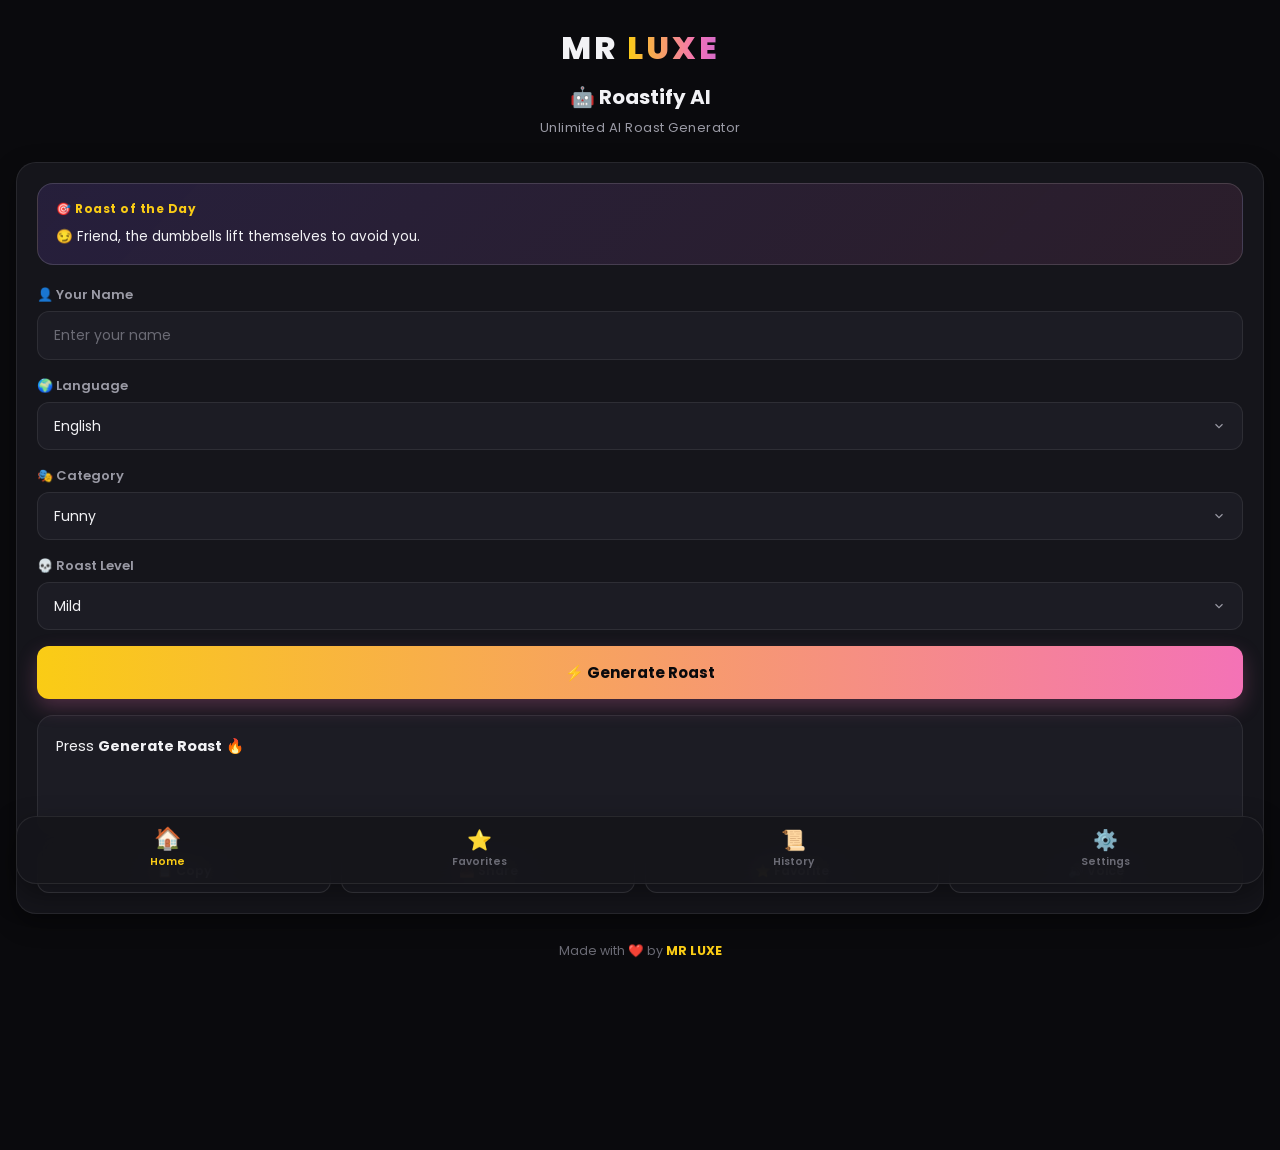
==== index.html @ 8e7ee3a3 "Add files via upload" ====
<!DOCTYPE html>
<html lang="en">

<head>

<meta charset="UTF-8">
<meta name="viewport" content="width=device-width, initial-scale=1.0">

<title>Roastify AI • MR LUXE</title>

<link rel="stylesheet" href="style.css">

<link rel="preconnect" href="https://fonts.googleapis.com">

<link rel="preconnect" href="https://fonts.gstatic.com" crossorigin>

<link href="https://fonts.googleapis.com/css2?family=Poppins:wght@300;400;500;600;700;800&display=swap" rel="stylesheet">

</head>

<body>

<div class="bg1"></div>
<div class="bg2"></div>
<div class="particles"></div>

<header class="hero">

<h1 class="logoText">
MR <span>LUXE</span>
</h1>

<h2 class="appTitle">
🤖 Roastify AI
</h2>

<p class="appSub">
Unlimited AI Roast Generator
</p>

</header>

<main class="card">

<!-- ================= HOME ================= -->

<section id="homeScreen" class="screen active">

<div class="dailyCard">
    <div class="dailyLabel">🎯 Roast of the Day</div>
    <div id="dailyRoastText" class="dailyText">Loading...</div>
</div>

<label>👤 Your Name</label>

<input
id="username"
type="text"
placeholder="Enter your name">

<label>🌍 Language</label>

<select id="language">

<option value="English">English</option>

<option value="Bangla">বাংলা</option>

<option value="Hindi">हिन्दी</option>

</select>

<label>🎭 Category</label>

<select id="category">

<option>Funny</option>
<option>Savage</option>
<option>Love</option>
<option>Friend</option>
<option>Phone</option>
<option>Student</option>
<option>Programmer</option>
<option>Gamer</option>
<option>Gym</option>
<option>Random</option>

</select>

<label>💀 Roast Level</label>

<select id="level">

<option>Mild</option>
<option>Savage</option>
<option>Extreme</option>

</select>

<div class="generateBox">

<button id="generate" class="generateBtn">

⚡ Generate Roast

</button>

</div>

<div id="result" class="resultBox">

Press <b>Generate Roast</b> 🔥

</div>

<div class="actionRow">

<button id="copy" class="actionBtn">
📋 Copy
</button>

<button id="share" class="actionBtn">
📤 Share
</button>

<button id="favorite" class="actionBtn">
⭐ Favorite
</button>

<button id="speak" class="actionBtn">
🔊 Voice
</button>

</div>

</section>
<!-- ================= FAVORITES ================= -->

<section id="favoritesScreen" class="screen">

  <h2 class="screenTitle">⭐ Favorites</h2>

  <div id="favoritesList" class="listBox">

    <div class="emptyCard">

      No favorite roasts yet.

    </div>

  </div>

  <button id="clearFavorite" class="clearBtn">
  🗑 Clear Favorites
  </button>

</section>

<!-- ================= HISTORY ================= -->

<section id="historyScreen" class="screen">

  <h2 class="screenTitle">📜 History</h2>

  <div id="historyList" class="listBox">

    <div class="emptyCard">

      No history yet.

    </div>

  </div>

  <button id="clearHistory" class="clearBtn">
  🗑 Clear History
  </button>

</section>

<!-- ================= SETTINGS ================= -->

<section id="settingsScreen" class="screen">

  <h2 class="screenTitle">⚙️ Settings</h2>

  <div class="settingsCard">

    <p>
      🌍 Language:
      <strong id="settingLanguage">English</strong>
    </p>

    <p>
      🎭 Category:
      <strong id="settingCategory">Funny</strong>
    </p>

    <p>
      💀 Roast Level:
      <strong id="settingLevel">Mild</strong>
    </p>

    <p>
      🤖 Version:
      <strong>Roastify AI V4</strong>
    </p>

    <p>
      ❤️ Made by
      <strong>MR LUXE</strong>
    </p>

  </div>

</section>

</main>
<!-- ========================= -->
<!-- BOTTOM NAVIGATION -->
<!-- ========================= -->

<nav class="bottomNav">

  <button id="homeTab" class="navBtn active">

    <span class="navIcon">🏠</span>

    <span class="navText">Home</span>

  </button>

  <button id="favoritesTab" class="navBtn">

    <span class="navIcon">⭐</span>

    <span class="navText">Favorites</span>

  </button>

  <button id="historyTab" class="navBtn">

    <span class="navIcon">📜</span>

    <span class="navText">History</span>

  </button>

  <button id="settingsTab" class="navBtn">

    <span class="navIcon">⚙️</span>

    <span class="navText">Settings</span>

  </button>

</nav>

<!-- Toast -->

<div id="toast" class="toast">
  Done ✅
</div>

<!-- Footer -->

<footer class="footer">

  <p>
    Made with ❤️ by
    <strong>MR LUXE</strong>
  </p>

</footer>

<script src="roasts.js"></script>
<script src="script.js"></script>

</body>
</html>
---- style.css ----
/* ==========================================
   Roastify AI — MR LUXE
   Professional Dark UI
========================================== */

:root{
    --bg:#0a0a0d;
    --surface:#15151b;
    --surface-2:#1c1c24;
    --border:rgba(255,255,255,.08);
    --border-strong:rgba(255,255,255,.14);

    --text:#f2f2f5;
    --text-dim:#9a9aa5;
    --text-faint:#6b6b75;

    --accent:#8b5cf6;
    --accent-2:#22d3ee;
    --accent-3:#f472b6;
    --gold:#facc15;
    --danger:#f87171;

    --radius-lg:20px;
    --radius-md:16px;
    --radius-sm:12px;

    --shadow-soft:0 8px 24px rgba(0,0,0,.35);
    --transition:180ms ease;
}

*{
    margin:0;
    padding:0;
    box-sizing:border-box;
    font-family:'Poppins',sans-serif;
}

html,body{
    background:var(--bg);
    color:var(--text);
    min-height:100vh;
}

body{
    padding:24px 16px 100px;
    position:relative;
}

/* Subtle static ambient background — no animation, cheap on render */
body::before{
    content:"";
    position:fixed;
    inset:0;
    z-index:-1;
    background:
        radial-gradient(circle at 15% 10%, rgba(139,92,246,.14), transparent 40%),
        radial-gradient(circle at 85% 20%, rgba(34,211,238,.10), transparent 40%),
        radial-gradient(circle at 50% 100%, rgba(244,114,182,.08), transparent 45%);
}

/* ==========================================
   Header
========================================== */

.hero{
    text-align:center;
    margin-bottom:24px;
}

.logoText{
    font-size:32px;
    font-weight:800;
    letter-spacing:3px;
    text-transform:uppercase;
    color:var(--text);
}

.logoText span{
    background:linear-gradient(90deg,var(--gold),var(--accent-3),var(--accent),var(--accent-2),var(--gold));
    background-size:300% 100%;
    background-clip:text;
    -webkit-background-clip:text;
    -webkit-text-fill-color:transparent;
    animation:shift 4s linear infinite;
    display:inline-block;
}

@keyframes shift{
    0%{ background-position:0% 0%; }
    100%{ background-position:300% 0%; }
}

.appTitle{
    font-size:20px;
    font-weight:700;
    margin-top:10px;
    color:var(--text);
}

.appSub{
    font-size:13px;
    color:var(--text-dim);
    margin-top:6px;
    letter-spacing:.5px;
}

/* ==========================================
   Main Card Container
========================================== */

.card{
    background:var(--surface);
    border:1px solid var(--border);
    border-radius:var(--radius-lg);
    padding:20px;
    box-shadow:var(--shadow-soft);
}

/* ==========================================
   Screens
========================================== */

.screen{
    display:none;
}

.screen.active{
    display:block;
    animation:fadeIn .25s ease;
}

@keyframes fadeIn{
    from{ opacity:0; transform:translateY(8px); }
    to{ opacity:1; transform:translateY(0); }
}

.screenTitle{
    font-size:18px;
    font-weight:700;
    margin-bottom:16px;
    color:var(--text);
}

/* ==========================================
   Form Elements
========================================== */

label{
    display:block;
    font-size:13px;
    font-weight:600;
    color:var(--text-dim);
    margin-bottom:6px;
}

input,
select{
    width:100%;
    padding:13px 16px;
    margin-bottom:16px;
    background:var(--surface-2);
    border:1px solid var(--border);
    border-radius:var(--radius-sm);
    color:var(--text);
    font-size:14px;
    outline:none;
    transition:border-color var(--transition), box-shadow var(--transition);
}

input::placeholder{
    color:var(--text-faint);
}

input:focus,
select:focus{
    border-color:var(--accent);
    box-shadow:0 0 0 3px rgba(139,92,246,.18);
}

select{
    appearance:none;
    background-image:url("data:image/svg+xml;utf8,<svg xmlns='http://www.w3.org/2000/svg' width='14' height='14' viewBox='0 0 24 24' fill='none' stroke='%239a9aa5' stroke-width='2'><path d='M6 9l6 6 6-6'/></svg>");
    background-repeat:no-repeat;
    background-position:right 16px center;
    padding-right:40px;
}

/* ==========================================
   Buttons
========================================== */

button{
    border:none;
    border-radius:var(--radius-sm);
    cursor:pointer;
    font-family:inherit;
    transition:transform var(--transition), box-shadow var(--transition), background var(--transition);
}

.generateBox{
    margin-bottom:16px;
}

.generateBtn{
    width:100%;
    padding:15px;
    font-size:15px;
    font-weight:700;
    color:#0a0a0d;
    background:linear-gradient(90deg,var(--gold),var(--accent-3));
    box-shadow:0 8px 20px rgba(244,114,182,.25);
}

.generateBtn:hover{
    transform:translateY(-2px);
    box-shadow:0 10px 26px rgba(244,114,182,.35);
}

.generateBtn:active{
    transform:translateY(0) scale(.98);
}

/* Result Box */

.resultBox{
    padding:18px;
    min-height:120px;
    background:var(--surface-2);
    border:1px solid var(--border);
    border-radius:var(--radius-md);
    font-size:14.5px;
    line-height:1.7;
    color:var(--text);
}

/* Action Row */

.actionRow{
    display:flex;
    flex-wrap:wrap;
    gap:10px;
    margin-top:14px;
}

.actionBtn{
    flex:1;
    min-width:70px;
    padding:12px 8px;
    font-size:12.5px;
    font-weight:600;
    color:var(--text);
    background:var(--surface-2);
    border:1px solid var(--border-strong);
    white-space:nowrap;
}

.actionBtn:hover{
    background:#232330;
    border-color:var(--accent);
}

.actionBtn:active{
    transform:scale(.96);
}

/* Clear Button */

.clearBtn{
    width:100%;
    margin-top:18px;
    padding:13px;
    font-size:13px;
    font-weight:600;
    color:var(--danger);
    background:rgba(248,113,113,.08);
    border:1px solid rgba(248,113,113,.25);
}

.clearBtn:hover{
    background:rgba(248,113,113,.15);
}

/* ==========================================
   Lists (Favorites / History)
========================================== */

.listBox{
    display:flex;
    flex-direction:column;
    gap:10px;
}

.listCard{
    padding:14px 16px;
    background:var(--surface-2);
    border:1px solid var(--border);
    border-radius:var(--radius-sm);
    font-size:13.5px;
    line-height:1.6;
    color:var(--text);
}

.emptyCard{
    padding:36px 20px;
    text-align:center;
    color:var(--text-faint);
    font-size:13.5px;
    background:transparent;
    border:1px dashed var(--border-strong);
    border-radius:var(--radius-sm);
}

/* ==========================================
   Settings
========================================== */

.settingsCard{
    background:var(--surface-2);
    border:1px solid var(--border);
    border-radius:var(--radius-md);
    padding:6px 18px;
}

.settingsCard p{
    display:flex;
    justify-content:space-between;
    align-items:center;
    padding:13px 0;
    font-size:13.5px;
    color:var(--text-dim);
    border-bottom:1px solid var(--border);
}

.settingsCard p:last-child{
    border-bottom:none;
}

.settingsCard strong{
    color:var(--gold);
    font-weight:600;
}

/* ==========================================
   Bottom Navigation
========================================== */

.bottomNav{
    position:fixed;
    left:16px;
    right:16px;
    bottom:16px;
    height:68px;
    display:flex;
    justify-content:space-around;
    align-items:center;
    background:rgba(21,21,27,.92);
    backdrop-filter:blur(16px);
    border:1px solid var(--border);
    border-radius:var(--radius-lg);
    box-shadow:0 12px 30px rgba(0,0,0,.4);
    z-index:999;
}

.navBtn{
    background:transparent;
    display:flex;
    flex-direction:column;
    align-items:center;
    gap:4px;
    padding:8px 14px;
    color:var(--text-faint);
}

.navIcon{
    font-size:20px;
    line-height:1;
    transition:transform var(--transition);
}

.navText{
    font-size:10.5px;
    font-weight:600;
}

.navBtn.active{
    color:var(--gold);
}

.navBtn.active .navIcon{
    transform:translateY(-2px) scale(1.1);
}

.navBtn:hover{
    color:var(--text);
}

/* ==========================================
   Toast (disabled per request)
========================================== */

.toast{
    display:none;
}

/* ==========================================
   Footer
========================================== */

.footer{
    text-align:center;
    margin:28px 0 90px;
    font-size:12.5px;
    color:var(--text-faint);
}

.footer strong{
    color:var(--gold);
}

/* ==========================================
   Undo Snackbar
========================================== */

.snackbar{
    position:fixed;
    left:16px;
    right:16px;
    bottom:96px;
    max-width:400px;
    margin:0 auto;
    background:var(--surface-2);
    border:1px solid var(--border-strong);
    border-radius:var(--radius-sm);
    padding:12px 14px;
    display:flex;
    align-items:center;
    justify-content:space-between;
    gap:12px;
    box-shadow:var(--shadow-soft);
    transform:translateY(20px);
    opacity:0;
    pointer-events:none;
    transition:transform .25s ease, opacity .25s ease;
    z-index:1500;
}

.snackbar.show{
    transform:translateY(0);
    opacity:1;
    pointer-events:auto;
}

.snackbar span{
    font-size:13px;
    color:var(--text);
}

.snackbarUndo{
    background:transparent;
    color:var(--gold);
    font-size:13px;
    font-weight:700;
    padding:6px 10px;
    flex-shrink:0;
}

.snackbarUndo:hover{
    text-decoration:underline;
}

/* ==========================================
   Roast of the Day
========================================== */

.dailyCard{
    background:linear-gradient(135deg, rgba(139,92,246,.15), rgba(244,114,182,.10));
    border:1px solid var(--border-strong);
    border-radius:var(--radius-md);
    padding:16px 18px;
    margin-bottom:20px;
}

.dailyLabel{
    font-size:12px;
    font-weight:700;
    color:var(--gold);
    letter-spacing:.5px;
    margin-bottom:8px;
}

.dailyText{
    font-size:13.5px;
    line-height:1.6;
    color:var(--text);
}

/* ==========================================
   Loading Spinner
========================================== */

.spinner{
    display:inline-block;
    width:16px;
    height:16px;
    border:2px solid rgba(10,10,13,.35);
    border-top-color:#0a0a0d;
    border-radius:50%;
    animation:spin .7s linear infinite;
    vertical-align:middle;
}

.spinnerCenter{
    display:flex;
    align-items:center;
    justify-content:center;
    padding:20px 0;
}

.spinnerCenter .spinner{
    width:26px;
    height:26px;
    border:3px solid var(--border-strong);
    border-top-color:var(--accent-3);
}

@keyframes spin{
    to{ transform:rotate(360deg); }
}

/* ==========================================
   List Card (with mini actions)
========================================== */

.listCard{
    display:flex;
    align-items:center;
    justify-content:space-between;
    gap:10px;
}

.listCardText{
    flex:1;
}

.listCardActions{
    display:flex;
    gap:6px;
    flex-shrink:0;
}

.miniBtn{
    width:32px;
    height:32px;
    padding:0;
    font-size:13px;
    background:var(--surface);
    border:1px solid var(--border-strong);
    color:var(--text-dim);
    border-radius:8px;
}

.miniBtn:hover{
    color:var(--text);
    border-color:var(--accent);
}

.removeMini:hover{
    color:var(--danger);
    border-color:var(--danger);
}

/* ==========================================
   Confirm Popup
========================================== */

.confirmOverlay{
    position:fixed;
    inset:0;
    background:rgba(0,0,0,.6);
    backdrop-filter:blur(4px);
    display:flex;
    align-items:center;
    justify-content:center;
    z-index:2000;
    animation:fadeIn .15s ease;
    padding:20px;
}

.confirmBox{
    background:var(--surface);
    border:1px solid var(--border-strong);
    border-radius:var(--radius-md);
    padding:20px;
    max-width:320px;
    width:100%;
    box-shadow:var(--shadow-soft);
}

.confirmBox p{
    font-size:14px;
    color:var(--text);
    line-height:1.5;
    margin-bottom:16px;
}

.confirmActions{
    display:flex;
    gap:10px;
}

.confirmActions button{
    flex:1;
    padding:11px;
    font-size:13px;
    font-weight:600;
}

.confirmCancel{
    background:var(--surface-2);
    color:var(--text-dim);
    border:1px solid var(--border-strong);
}

.confirmCancel:hover{
    color:var(--text);
}

.confirmOk{
    background:var(--danger);
    color:#1a0a0a;
}

.confirmOk:hover{
    filter:brightness(1.08);
}

/* ==========================================
   Scrollbar
========================================== */

::-webkit-scrollbar{
    width:6px;
}

::-webkit-scrollbar-track{
    background:var(--bg);
}

::-webkit-scrollbar-thumb{
    background:var(--surface-2);
    border-radius:10px;
}

::selection{
    background:var(--accent);
    color:#fff;
}

/* ==========================================
   Responsive
========================================== */

@media (max-width:380px){
    .logoText{
        font-size:26px;
        letter-spacing:2px;
    }

    .appTitle{
        font-size:17px;
    }

    .resultBox{
        min-height:100px;
        font-size:13.5px;
    }

    .navIcon{
        font-size:18px;
    }
}
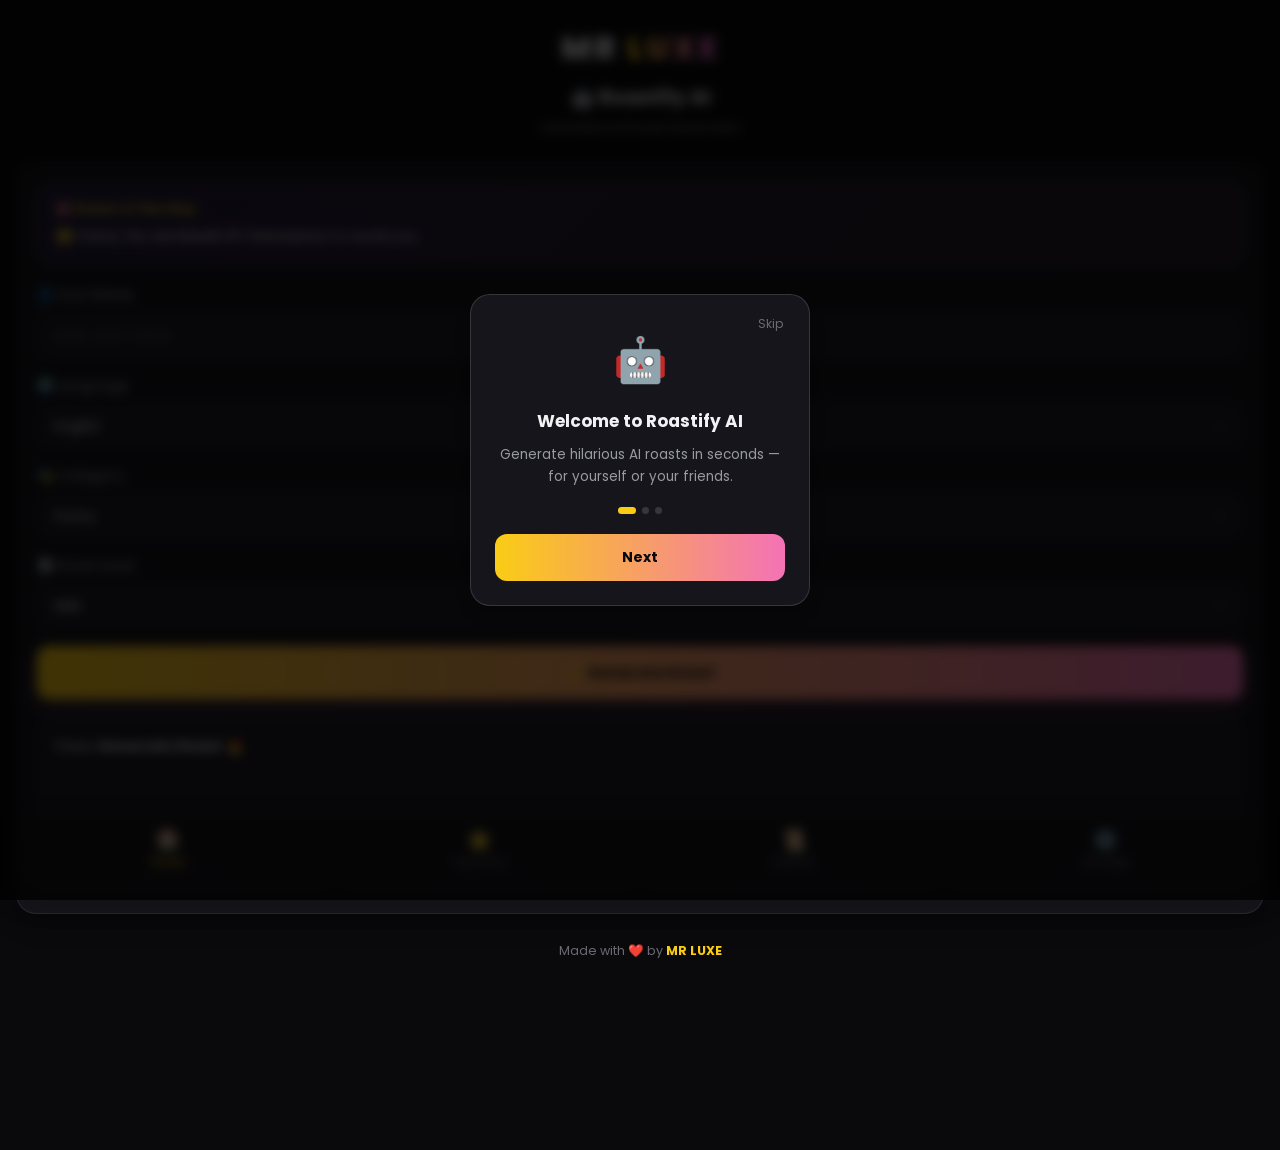
==== commit 2fbabb04: "Add files via upload" ====
--- a/index.html
+++ b/index.html
@@ -203,13 +203,53 @@
 
     <p>
       🤖 Version:
-      <strong>Roastify AI V4</strong>
+      <strong>Roastify AI V6</strong>
     </p>
 
     <p>
       ❤️ Made by
       <strong>MR LUXE</strong>
     </p>
+
+  </div>
+
+  <div class="statsCard">
+
+    <h3 class="cardMiniTitle">📈 This Week</h3>
+
+    <p>
+      Roasts generated:
+      <strong id="statTotal">0</strong>
+    </p>
+
+    <p>
+      Top category:
+      <strong id="statCategory">-</strong>
+    </p>
+
+    <p>
+      Top level:
+      <strong id="statLevel">-</strong>
+    </p>
+
+    <p>
+      🏆 Most roasted name:
+      <strong id="statName">-</strong>
+    </p>
+
+  </div>
+
+  <div class="customCatCard">
+
+    <h3 class="cardMiniTitle">➕ Add Your Own Category</h3>
+
+    <input id="customCatName" type="text" placeholder="Category name (e.g. Office)">
+
+    <textarea id="customCatRoasts" rows="4" placeholder="Write roasts, one per line. Use {name} for the person's name."></textarea>
+
+    <button id="saveCustomCat">💾 Save Category</button>
+
+    <div id="customCatList" class="customCatList"></div>
 
   </div>
 
--- a/style.css
+++ b/style.css
@@ -154,7 +154,8 @@
 }
 
 input,
-select{
+select,
+textarea{
     width:100%;
     padding:13px 16px;
     margin-bottom:16px;
@@ -164,15 +165,19 @@
     color:var(--text);
     font-size:14px;
     outline:none;
+    resize:vertical;
+    min-height:44px;
     transition:border-color var(--transition), box-shadow var(--transition);
 }
 
+textarea::placeholder,
 input::placeholder{
     color:var(--text-faint);
 }
 
 input:focus,
-select:focus{
+select:focus,
+textarea:focus{
     border-color:var(--accent);
     box-shadow:0 0 0 3px rgba(139,92,246,.18);
 }
@@ -418,6 +423,186 @@
 }
 
 /* ==========================================
+   Mini Card Title (shared)
+========================================== */
+
+.cardMiniTitle{
+    font-size:14px;
+    font-weight:700;
+    color:var(--text);
+    margin-bottom:12px;
+}
+
+/* ==========================================
+   Weekly Stats Card
+========================================== */
+
+.statsCard{
+    background:var(--surface-2);
+    border:1px solid var(--border);
+    border-radius:var(--radius-md);
+    padding:16px 18px;
+    margin-top:16px;
+}
+
+.statsCard p{
+    display:flex;
+    justify-content:space-between;
+    align-items:center;
+    padding:10px 0;
+    font-size:13.5px;
+    color:var(--text-dim);
+    border-bottom:1px solid var(--border);
+}
+
+.statsCard p:last-child{
+    border-bottom:none;
+}
+
+.statsCard strong{
+    color:var(--accent-2);
+    font-weight:600;
+}
+
+/* ==========================================
+   Custom Category Card
+========================================== */
+
+.customCatCard{
+    background:var(--surface-2);
+    border:1px solid var(--border);
+    border-radius:var(--radius-md);
+    padding:16px 18px;
+    margin-top:16px;
+}
+
+.customCatCard input,
+.customCatCard textarea{
+    margin-bottom:12px;
+}
+
+#saveCustomCat{
+    width:100%;
+    padding:12px;
+    font-size:13.5px;
+    font-weight:700;
+    color:#0a0a0d;
+    background:linear-gradient(90deg,var(--accent-2),var(--accent));
+}
+
+.customCatList{
+    margin-top:14px;
+    display:flex;
+    flex-direction:column;
+    gap:8px;
+}
+
+.customCatItem{
+    display:flex;
+    align-items:center;
+    justify-content:space-between;
+    padding:10px 12px;
+    background:var(--surface);
+    border:1px solid var(--border);
+    border-radius:var(--radius-sm);
+    font-size:13px;
+    color:var(--text-dim);
+}
+
+/* ==========================================
+   Onboarding Overlay
+========================================== */
+
+.onboardOverlay{
+    position:fixed;
+    inset:0;
+    background:rgba(0,0,0,.75);
+    backdrop-filter:blur(6px);
+    display:flex;
+    align-items:center;
+    justify-content:center;
+    z-index:3000;
+    padding:20px;
+    animation:fadeIn .2s ease;
+}
+
+.onboardBox{
+    position:relative;
+    background:var(--surface);
+    border:1px solid var(--border-strong);
+    border-radius:var(--radius-lg);
+    padding:32px 24px 24px;
+    max-width:340px;
+    width:100%;
+    text-align:center;
+    box-shadow:var(--shadow-soft);
+}
+
+.onboardSkip{
+    position:absolute;
+    top:14px;
+    right:14px;
+    width:auto;
+    padding:6px 12px;
+    font-size:12px;
+    color:var(--text-faint);
+    background:transparent;
+}
+
+.onboardSkip:hover{
+    color:var(--text);
+}
+
+.onboardEmoji{
+    font-size:44px;
+    margin-bottom:16px;
+}
+
+.onboardBox h3{
+    font-size:17px;
+    font-weight:700;
+    color:var(--text);
+    margin-bottom:10px;
+}
+
+.onboardBox p{
+    font-size:13.5px;
+    color:var(--text-dim);
+    line-height:1.6;
+    margin-bottom:20px;
+}
+
+.onboardDots{
+    display:flex;
+    justify-content:center;
+    gap:6px;
+    margin-bottom:20px;
+}
+
+.onboardDots .dot{
+    width:7px;
+    height:7px;
+    border-radius:50%;
+    background:var(--border-strong);
+    transition:background var(--transition), width var(--transition);
+}
+
+.onboardDots .dot.active{
+    background:var(--gold);
+    width:18px;
+    border-radius:4px;
+}
+
+.onboardNext{
+    width:100%;
+    padding:13px;
+    font-size:14px;
+    font-weight:700;
+    color:#0a0a0d;
+    background:linear-gradient(90deg,var(--gold),var(--accent-3));
+}
+
+/* ==========================================
    Undo Snackbar
 ========================================== */
 
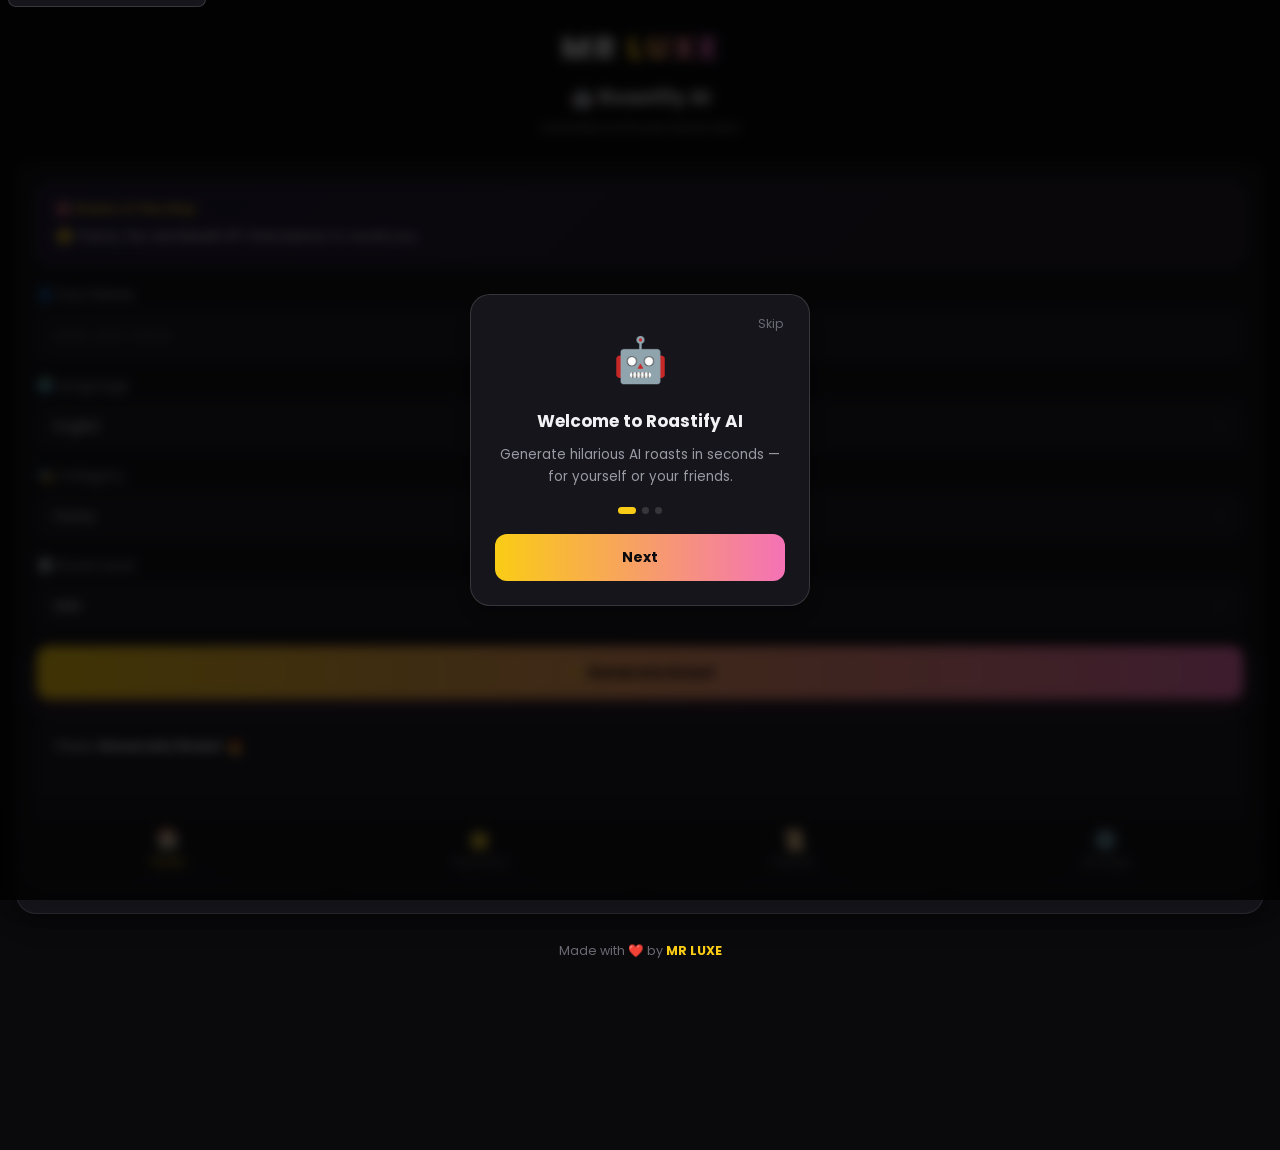
==== commit 1eb5bcbe: "Add files via upload" ====
--- a/index.html
+++ b/index.html
@@ -1,28 +1,180 @@
 <!DOCTYPE html>
-<html lang="en">
+<html lang="en" dir="ltr">
 
 <head>
-
+<!-- Google Tag Manager -->
+<script>(function(w,d,s,l,i){w[l]=w[l]||[];w[l].push({'gtm.start':
+new Date().getTime(),event:'gtm.js'});var f=d.getElementsByTagName(s)[0],
+j=d.createElement(s),dl=l!='dataLayer'?'&l='+l:'';j.async=true;j.src=
+'https://www.googletagmanager.com/gtm.js?id='+i+dl;f.parentNode.insertBefore(j,f);
+})(window,document,'script','dataLayer','GTM-NC52M584');</script>
+<!-- End Google Tag Manager -->
+
+<!-- Character set & viewport (duplicates removed) -->
 <meta charset="UTF-8">
-<meta name="viewport" content="width=device-width, initial-scale=1.0">
-
-<title>Roastify AI • MR LUXE</title>
-
+<meta name="viewport" content="width=device-width, initial-scale=1.0, viewport-fit=cover">
+
+<!-- Primary SEO -->
+<title>Roastify AI • Unlimited AI Roast Generator | MR LUXE</title>
+<meta name="description" content="Roastify AI generates unlimited savage, funny, and custom AI roasts in English, Bangla &amp; Hindi. Pick a category, choose a roast level, and share instantly. Free roast generator by MR LUXE.">
+<link rel="canonical" href="https://mrluxe9-cmyk.github.io/Roast-apk/">
+
+<!-- Crawling / indexing -->
+<meta name="robots" content="index, follow, max-image-preview:large, max-snippet:-1, max-video-preview:-1">
+<meta name="googlebot" content="index, follow">
+<meta name="bingbot" content="index, follow">
+
+<!-- Language / author / keywords -->
+<meta name="author" content="MR LUXE">
+<meta name="keywords" content="roast generator, AI roast, savage roast generator, funny roast app, roastify ai, mr luxe, roast my friend, insult generator, gen z roast app">
+<meta http-equiv="content-language" content="en">
+
+<!-- Referrer & privacy -->
+<meta name="referrer" content="strict-origin-when-cross-origin">
+<meta name="format-detection" content="telephone=no">
+
+<!-- Theming -->
+<meta name="theme-color" content="#0a0a0d" media="(prefers-color-scheme: dark)">
+<meta name="theme-color" content="#0a0a0d" media="(prefers-color-scheme: light)">
+<meta name="color-scheme" content="dark light">
+
+<!-- PWA / mobile app meta -->
+<link rel="manifest" href="manifest.json">
+<meta name="mobile-web-app-capable" content="yes">
+<meta name="apple-mobile-web-app-capable" content="yes">
+<meta name="apple-mobile-web-app-status-bar-style" content="black-translucent">
+<meta name="apple-mobile-web-app-title" content="Roastify AI">
+<meta name="application-name" content="Roastify AI">
+<meta name="msapplication-TileColor" content="#0a0a0d">
+<meta name="msapplication-config" content="browserconfig.xml">
+
+<!-- Icons -->
+<link rel="icon" href="favicon.ico" sizes="any">
+<link rel="icon" type="image/png" sizes="32x32" href="icons/favicon-32.png">
+<link rel="icon" type="image/png" sizes="16x16" href="icons/favicon-16.png">
+<link rel="apple-touch-icon" href="icons/apple-touch-icon.png">
+
+<!-- Resource hints -->
+<link rel="dns-prefetch" href="//www.googletagmanager.com">
+<link rel="preconnect" href="https://www.googletagmanager.com">
+<link rel="preconnect" href="https://fonts.googleapis.com">
+<link rel="preconnect" href="https://fonts.gstatic.com" crossorigin>
+<link rel="dns-prefetch" href="//fonts.googleapis.com">
+<link rel="dns-prefetch" href="//fonts.gstatic.com">
+
+<!-- Stylesheet -->
 <link rel="stylesheet" href="style.css">
 
-<link rel="preconnect" href="https://fonts.googleapis.com">
-
-<link rel="preconnect" href="https://fonts.gstatic.com" crossorigin>
-
+<!-- Font (already using font-display:swap, kept as-is) -->
 <link href="https://fonts.googleapis.com/css2?family=Poppins:wght@300;400;500;600;700;800&display=swap" rel="stylesheet">
 
+<!-- Open Graph -->
+<meta property="og:type" content="website">
+<meta property="og:site_name" content="Roastify AI">
+<meta property="og:title" content="Roastify AI • Unlimited AI Roast Generator">
+<meta property="og:description" content="Generate unlimited savage, funny, and custom AI roasts in English, Bangla &amp; Hindi. Choose a category, pick a roast level, and share instantly.">
+<meta property="og:url" content="https://mrluxe9-cmyk.github.io/Roast-apk/">
+<meta property="og:image" content="https://mrluxe9-cmyk.github.io/Roast-apk/icons/og-image.png">
+<meta property="og:image:width" content="1200">
+<meta property="og:image:height" content="630">
+<meta property="og:image:alt" content="Roastify AI — Unlimited AI Roast Generator by MR LUXE">
+<meta property="og:locale" content="en_US">
+
+<!-- Twitter Card -->
+<meta name="twitter:card" content="summary_large_image">
+<meta name="twitter:title" content="Roastify AI • Unlimited AI Roast Generator">
+<meta name="twitter:description" content="Generate unlimited savage, funny, and custom AI roasts in English, Bangla &amp; Hindi. Free to use, instant results.">
+<meta name="twitter:image" content="https://mrluxe9-cmyk.github.io/Roast-apk/icons/og-image.png">
+<meta name="twitter:image:alt" content="Roastify AI — Unlimited AI Roast Generator by MR LUXE">
+
+<!-- Structured Data: WebSite -->
+<script type="application/ld+json">
+{
+  "@context": "https://schema.org",
+  "@type": "WebSite",
+  "name": "Roastify AI",
+  "url": "https://mrluxe9-cmyk.github.io/Roast-apk/",
+  "inLanguage": ["en", "bn", "hi"],
+  "publisher": {
+    "@type": "Organization",
+    "name": "MR LUXE"
+  }
+}
+</script>
+
+<!-- Structured Data: WebApplication -->
+<script type="application/ld+json">
+{
+  "@context": "https://schema.org",
+  "@type": "WebApplication",
+  "name": "Roastify AI",
+  "url": "https://mrluxe9-cmyk.github.io/Roast-apk/",
+  "applicationCategory": "EntertainmentApplication",
+  "operatingSystem": "Any (Web, Android, iOS)",
+  "description": "Unlimited AI roast generator with multiple categories, roast levels, favorites, history and multi-language support (English, Bangla, Hindi).",
+  "offers": {
+    "@type": "Offer",
+    "price": "0",
+    "priceCurrency": "USD"
+  },
+  "author": {
+    "@type": "Organization",
+    "name": "MR LUXE"
+  },
+  "featureList": [
+    "Unlimited AI roast generation",
+    "Multiple roast categories",
+    "Adjustable roast intensity",
+    "Favorites and history",
+    "Custom categories",
+    "Multi-language support",
+    "Voice playback",
+    "Share and copy roasts"
+  ]
+}
+</script>
+
+<!-- Structured Data: Organization -->
+<script type="application/ld+json">
+{
+  "@context": "https://schema.org",
+  "@type": "Organization",
+  "name": "MR LUXE",
+  "url": "https://mrluxe9-cmyk.github.io/Roast-apk/",
+  "logo": "https://mrluxe9-cmyk.github.io/Roast-apk/icons/icon-512.png"
+}
+</script>
+
+<!-- Structured Data: BreadcrumbList -->
+<script type="application/ld+json">
+{
+  "@context": "https://schema.org",
+  "@type": "BreadcrumbList",
+  "itemListElement": [
+    {
+      "@type": "ListItem",
+      "position": 1,
+      "name": "Home",
+      "item": "https://mrluxe9-cmyk.github.io/Roast-apk/"
+    }
+  ]
+}
+</script>
+
 </head>
 
 <body>
 
-<div class="bg1"></div>
-<div class="bg2"></div>
-<div class="particles"></div>
+<!-- Google Tag Manager (noscript) -->
+<noscript><iframe src="https://www.googletagmanager.com/ns.html?id=GTM-NC52M584"
+height="0" width="0" style="display:none;visibility:hidden"></iframe></noscript>
+<!-- End Google Tag Manager (noscript) -->
+
+<a href="#homeScreen" class="skip-link">Skip to main content</a>
+
+<div class="bg1" aria-hidden="true"></div>
+<div class="bg2" aria-hidden="true"></div>
+<div class="particles" aria-hidden="true"></div>
 
 <header class="hero">
 
@@ -31,7 +183,7 @@
 </h1>
 
 <h2 class="appTitle">
-🤖 Roastify AI
+<span aria-hidden="true">🤖</span> Roastify AI
 </h2>
 
 <p class="appSub">
@@ -40,27 +192,29 @@
 
 </header>
 
-<main class="card">
+<main class="card" id="mainContent">
 
 <!-- ================= HOME ================= -->
 
-<section id="homeScreen" class="screen active">
+<section id="homeScreen" class="screen active" aria-labelledby="homeScreen">
 
 <div class="dailyCard">
     <div class="dailyLabel">🎯 Roast of the Day</div>
     <div id="dailyRoastText" class="dailyText">Loading...</div>
 </div>
 
-<label>👤 Your Name</label>
+<label for="username">👤 Your Name</label>
 
 <input
 id="username"
 type="text"
-placeholder="Enter your name">
-
-<label>🌍 Language</label>
-
-<select id="language">
+placeholder="Enter your name"
+autocomplete="name"
+aria-label="Your name">
+
+<label for="language">🌍 Language</label>
+
+<select id="language" aria-label="Select roast language">
 
 <option value="English">English</option>
 
@@ -70,9 +224,9 @@
 
 </select>
 
-<label>🎭 Category</label>
-
-<select id="category">
+<label for="category">🎭 Category</label>
+
+<select id="category" aria-label="Select roast category">
 
 <option>Funny</option>
 <option>Savage</option>
@@ -87,9 +241,9 @@
 
 </select>
 
-<label>💀 Roast Level</label>
-
-<select id="level">
+<label for="level">💀 Roast Level</label>
+
+<select id="level" aria-label="Select roast intensity level">
 
 <option>Mild</option>
 <option>Savage</option>
@@ -99,7 +253,7 @@
 
 <div class="generateBox">
 
-<button id="generate" class="generateBtn">
+<button id="generate" class="generateBtn" type="button" aria-label="Generate a new roast">
 
 ⚡ Generate Roast
 
@@ -107,7 +261,7 @@
 
 </div>
 
-<div id="result" class="resultBox">
+<div id="result" class="resultBox" role="status" aria-live="polite">
 
 Press <b>Generate Roast</b> 🔥
 
@@ -115,19 +269,19 @@
 
 <div class="actionRow">
 
-<button id="copy" class="actionBtn">
+<button id="copy" class="actionBtn" type="button" aria-label="Copy roast to clipboard">
 📋 Copy
 </button>
 
-<button id="share" class="actionBtn">
+<button id="share" class="actionBtn" type="button" aria-label="Share roast">
 📤 Share
 </button>
 
-<button id="favorite" class="actionBtn">
+<button id="favorite" class="actionBtn" type="button" aria-label="Save roast to favorites">
 ⭐ Favorite
 </button>
 
-<button id="speak" class="actionBtn">
+<button id="speak" class="actionBtn" type="button" aria-label="Read roast aloud">
 🔊 Voice
 </button>
 
@@ -136,9 +290,9 @@
 </section>
 <!-- ================= FAVORITES ================= -->
 
-<section id="favoritesScreen" class="screen">
-
-  <h2 class="screenTitle">⭐ Favorites</h2>
+<section id="favoritesScreen" class="screen" aria-labelledby="favoritesTitle">
+
+  <h2 class="screenTitle" id="favoritesTitle">⭐ Favorites</h2>
 
   <div id="favoritesList" class="listBox">
 
@@ -150,7 +304,7 @@
 
   </div>
 
-  <button id="clearFavorite" class="clearBtn">
+  <button id="clearFavorite" class="clearBtn" type="button" aria-label="Clear all favorite roasts">
   🗑 Clear Favorites
   </button>
 
@@ -158,9 +312,9 @@
 
 <!-- ================= HISTORY ================= -->
 
-<section id="historyScreen" class="screen">
-
-  <h2 class="screenTitle">📜 History</h2>
+<section id="historyScreen" class="screen" aria-labelledby="historyTitle">
+
+  <h2 class="screenTitle" id="historyTitle">📜 History</h2>
 
   <div id="historyList" class="listBox">
 
@@ -172,7 +326,7 @@
 
   </div>
 
-  <button id="clearHistory" class="clearBtn">
+  <button id="clearHistory" class="clearBtn" type="button" aria-label="Clear roast history">
   🗑 Clear History
   </button>
 
@@ -180,9 +334,9 @@
 
 <!-- ================= SETTINGS ================= -->
 
-<section id="settingsScreen" class="screen">
-
-  <h2 class="screenTitle">⚙️ Settings</h2>
+<section id="settingsScreen" class="screen" aria-labelledby="settingsTitle">
+
+  <h2 class="screenTitle" id="settingsTitle">⚙️ Settings</h2>
 
   <div class="settingsCard">
 
@@ -213,6 +367,10 @@
 
   </div>
 
+  <button id="resetIntro" class="clearBtn" style="margin-top:12px;" type="button" aria-label="Replay the intro tutorial">
+  🔄 Replay Intro Tutorial
+  </button>
+
   <div class="statsCard">
 
     <h3 class="cardMiniTitle">📈 This Week</h3>
@@ -243,13 +401,15 @@
 
     <h3 class="cardMiniTitle">➕ Add Your Own Category</h3>
 
-    <input id="customCatName" type="text" placeholder="Category name (e.g. Office)">
-
-    <textarea id="customCatRoasts" rows="4" placeholder="Write roasts, one per line. Use {name} for the person's name."></textarea>
-
-    <button id="saveCustomCat">💾 Save Category</button>
-
-    <div id="customCatList" class="customCatList"></div>
+    <label for="customCatName" class="visually-hidden">Custom category name</label>
+    <input id="customCatName" type="text" placeholder="Category name (e.g. Office)" aria-label="Custom category name">
+
+    <label for="customCatRoasts" class="visually-hidden">Custom category roasts</label>
+    <textarea id="customCatRoasts" rows="4" placeholder="Write roasts, one per line. Use {name} for the person's name." aria-label="Custom category roast lines"></textarea>
+
+    <button id="saveCustomCat" type="button" aria-label="Save custom category">💾 Save Category</button>
+
+    <div id="customCatList" class="customCatList" aria-live="polite"></div>
 
   </div>
 
@@ -260,35 +420,35 @@
 <!-- BOTTOM NAVIGATION -->
 <!-- ========================= -->
 
-<nav class="bottomNav">
-
-  <button id="homeTab" class="navBtn active">
-
-    <span class="navIcon">🏠</span>
+<nav class="bottomNav" aria-label="Primary">
+
+  <button id="homeTab" class="navBtn active" type="button" aria-label="Home" aria-current="page">
+
+    <span class="navIcon" aria-hidden="true">🏠</span>
 
     <span class="navText">Home</span>
 
   </button>
 
-  <button id="favoritesTab" class="navBtn">
-
-    <span class="navIcon">⭐</span>
+  <button id="favoritesTab" class="navBtn" type="button" aria-label="Favorites">
+
+    <span class="navIcon" aria-hidden="true">⭐</span>
 
     <span class="navText">Favorites</span>
 
   </button>
 
-  <button id="historyTab" class="navBtn">
-
-    <span class="navIcon">📜</span>
+  <button id="historyTab" class="navBtn" type="button" aria-label="History">
+
+    <span class="navIcon" aria-hidden="true">📜</span>
 
     <span class="navText">History</span>
 
   </button>
 
-  <button id="settingsTab" class="navBtn">
-
-    <span class="navIcon">⚙️</span>
+  <button id="settingsTab" class="navBtn" type="button" aria-label="Settings">
+
+    <span class="navIcon" aria-hidden="true">⚙️</span>
 
     <span class="navText">Settings</span>
 
@@ -298,7 +458,7 @@
 
 <!-- Toast -->
 
-<div id="toast" class="toast">
+<div id="toast" class="toast" role="status" aria-live="polite">
   Done ✅
 </div>
 
@@ -316,5 +476,16 @@
 <script src="roasts.js"></script>
 <script src="script.js"></script>
 
+<!-- PWA: Service Worker registration (new — does not touch existing app logic) -->
+<script>
+if ('serviceWorker' in navigator) {
+  window.addEventListener('load', function () {
+    navigator.serviceWorker.register('service-worker.js').catch(function (err) {
+      console.warn('Service worker registration failed:', err);
+    });
+  });
+}
+</script>
+
 </body>
 </html>
--- a/style.css
+++ b/style.css
@@ -864,3 +864,36 @@
         font-size:18px;
     }
 }
+
+/* ==========================================
+   Accessibility utilities (added — no visual
+   changes to existing design)
+========================================== */
+.visually-hidden{
+    position:absolute;
+    width:1px;
+    height:1px;
+    padding:0;
+    margin:-1px;
+    overflow:hidden;
+    clip:rect(0,0,0,0);
+    white-space:nowrap;
+    border:0;
+}
+
+.skip-link{
+    position:absolute;
+    left:8px;
+    top:-40px;
+    background:var(--surface,#15151b);
+    color:var(--text,#f2f2f5);
+    padding:10px 16px;
+    border-radius:8px;
+    border:1px solid var(--border-strong,rgba(255,255,255,.14));
+    z-index:9999;
+    transition:top 150ms ease;
+}
+
+.skip-link:focus{
+    top:8px;
+}
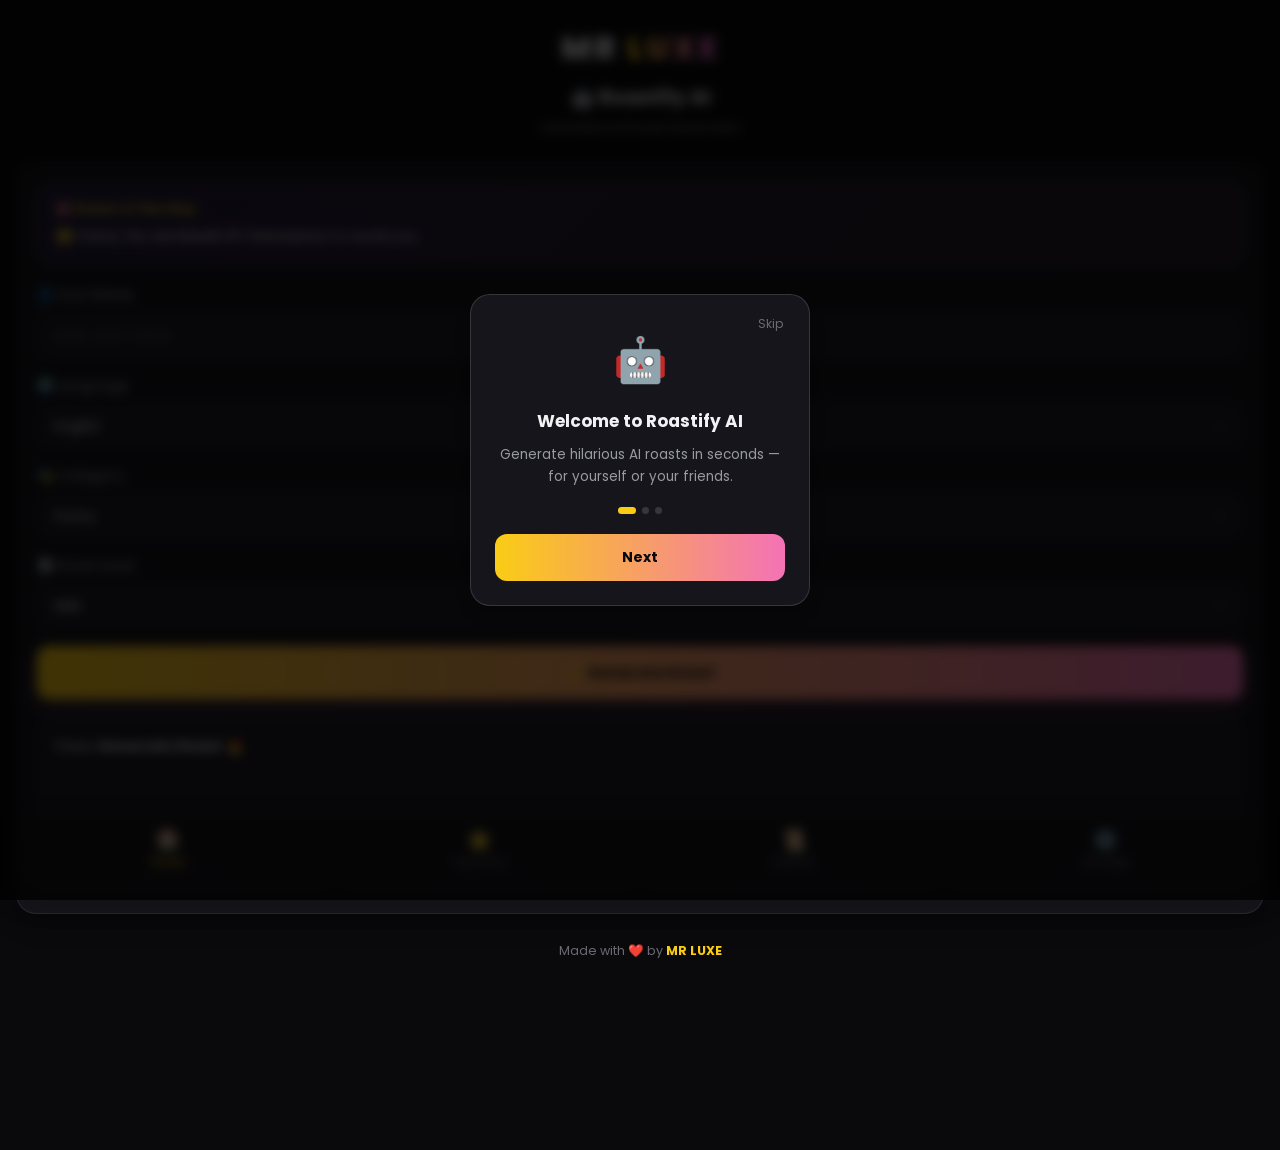
==== commit fbf1c518: "Add files via upload" ====
--- a/index.html
+++ b/index.html
@@ -170,7 +170,6 @@
 height="0" width="0" style="display:none;visibility:hidden"></iframe></noscript>
 <!-- End Google Tag Manager (noscript) -->
 
-<a href="#homeScreen" class="skip-link">Skip to main content</a>
 
 <div class="bg1" aria-hidden="true"></div>
 <div class="bg2" aria-hidden="true"></div>
